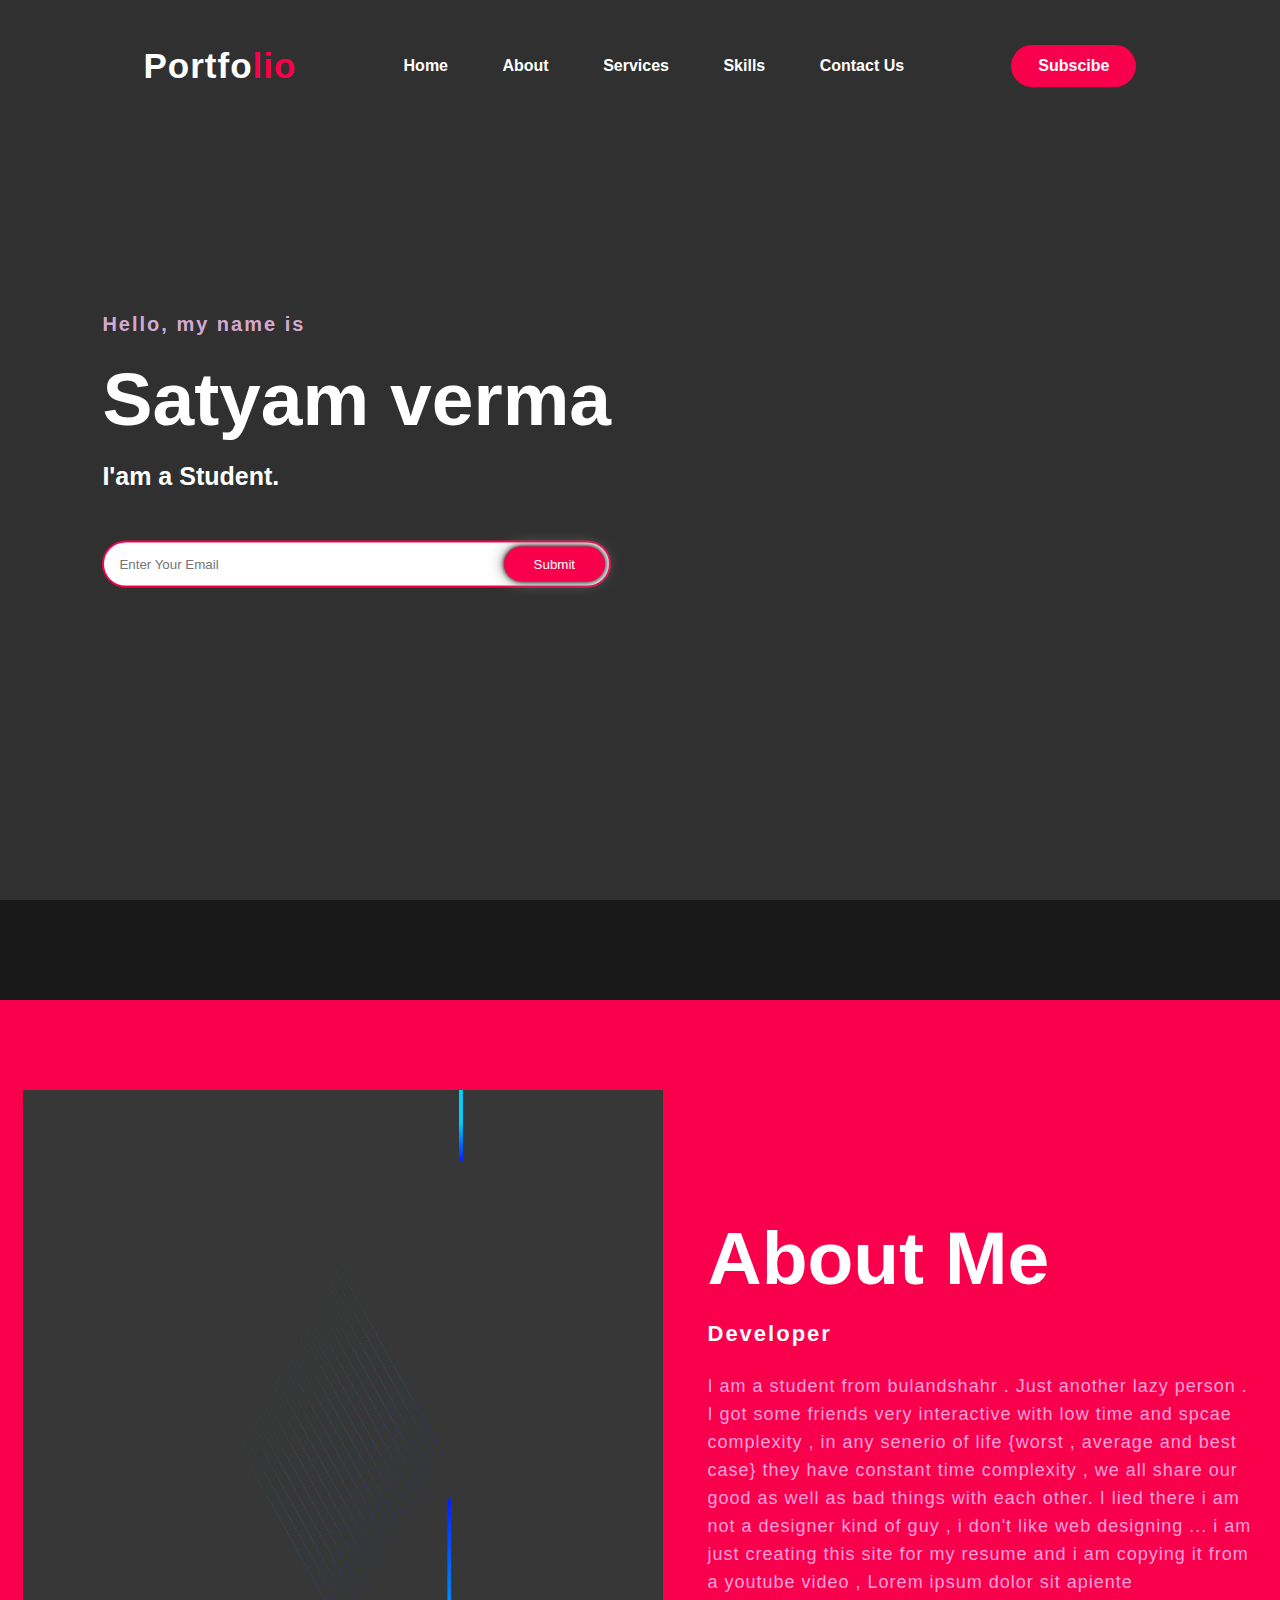
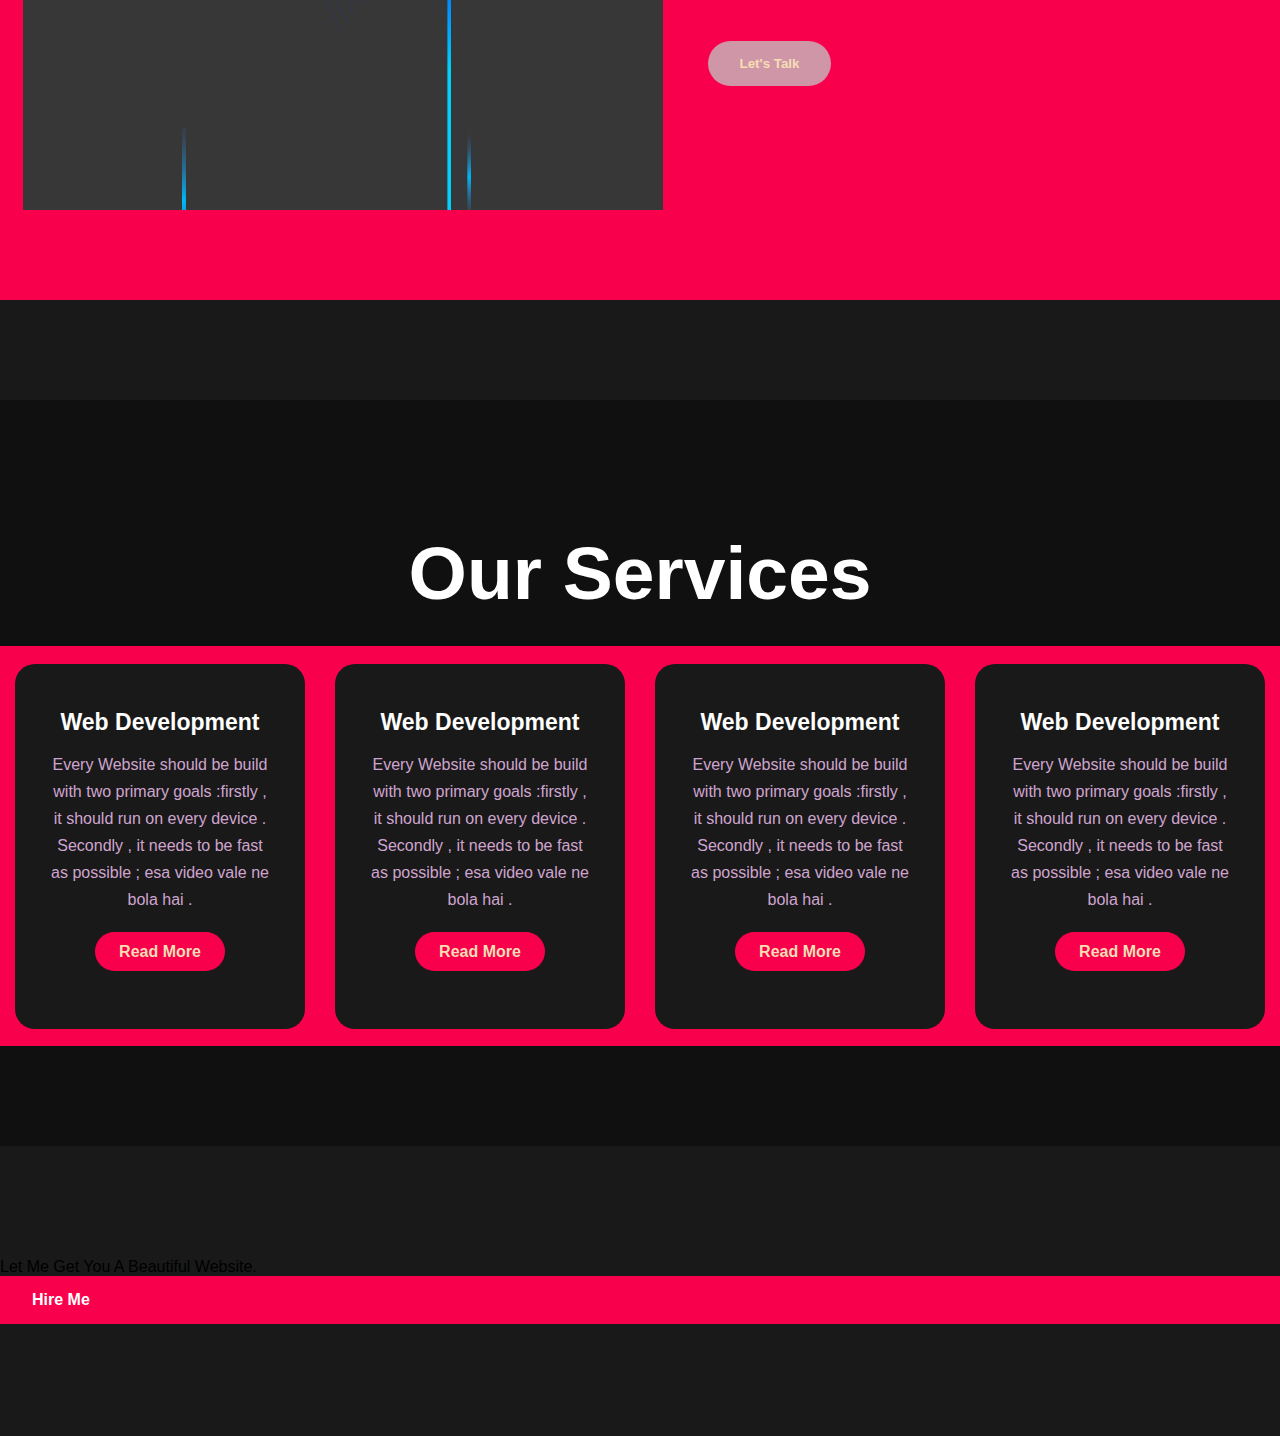
==== index.html @ 6080b409 "Rename idnex.html to index.html" ====
<!DOCTYPE html>
<html lang="en">

<head>
    <meta charset="UTF-8">
    <meta http-equiv="X-UA-Compatible" content="IE=edge">
    <meta name="viewport" content="width=device-width, initial-scale=1.0">
    <title>Document</title>
    <link rel="stylesheet" href="style.css">

    <link rel="preconnect" href="https://fonts.gstatic.com">
    <link href="https://fonts.googleapis.com/css2?family=Josefin+Sans:ital,wght@0,100;0,200;0,300;0,400;0,500;0,600;0,700;1,100;1,200;1,300;1,400;1,500;1,600;1,700&display=swap" rel="stylesheet">

    <link rel="stylesheet" href="https://cdnjs.cloudflare.com/ajax/libs/font-awesome/5.15.3/css/all.min.css" integrity="sha512-iBBXm8fW90+nuLcSKlbmrPcLa0OT92xO1BIsZ+ywDWZCvqsWgccV3gFoRBv0z+8dLJgyAHIhR35VZc2oM/gI1w==" crossorigin="anonymous" referrerpolicy="no-referrer"
    />


</head>

<body style="background-color: rgb(54, 54, 54);">

    <div class="hero">
        <nav>
            <h2 class="logo">Portfo<span>lio</span></h2>
            <ul>
                <li><a href="#">Home</a></li>
                <li><a href="#">About</a></li>
                <li><a href="#">Services</a></li>
                <li><a href="#">Skills</a></li>
                <li><a href="#">Contact us</a></li>
            </ul>
            <a href="#" class="btn">Subscibe </a>
        </nav>
        <div class="content">
            <h4>Hello, my name is</h4>
            <h1>Satyam verma</h1>
            <h3>I'am a Student.</h3>
            <div class="newslatter">
                <form>
                    <input type='email' name='email' id="mail" placeholder="Enter Your Email">
                    <input type="submit" name='submit'>
                </form>
            </div>
        </div>
    </div>

    <!-- About section start -->

    <section class="about">
        <div class="main">
            <img src="b.jpg" alt="">
            <div class="about-text">
                <h2>About Me</h2>
                <h5>Developer <span> & Designer </span></h5>
                <p>I am a student from bulandshahr . Just another lazy person . I got some friends very interactive with low time and spcae complexity , in any senerio of life {worst , average and best case} they have constant time complexity , we all share
                    our good as well as bad things with each other. I lied there i am not a designer kind of guy , i don't like web designing ... i am just creating this site for my resume and i am copying it from a youtube video , Lorem ipsum dolor sit
                    apiente </p>
                <button type="button">Let's Talk</button>
            </div>
        </div>
    </section>

    <!-- service section start -->
    <div class="service">
        <div class="title">
            <h2>Our Services</h2>
            <div class="box">
                <div class="card">
                    <i class="fas fa-bars"></i>
                    <h5>Web Development</h5>
                    <div class="pra">
                        <p>Every Website should be build with two primary goals :firstly , it should run on every device . Secondly , it needs to be fast as possible ; esa video vale ne bola hai .</p>
                        <p style="text-align:center;">
                            <a href="#" class="button">Read More</a>
                        </p>

                    </div>
                </div>
                <div class="card">
                    <i class="fas fa-user"></i>
                    <h5>Web Development</h5>
                    <div class="pra">
                        <p>Every Website should be build with two primary goals :firstly , it should run on every device . Secondly , it needs to be fast as possible ; esa video vale ne bola hai .</p>
                        <p style="text-align:center;">
                            <a href="#" class="button">Read More</a>
                        </p>

                    </div>
                </div>
                <div class="card">
                    <i class="fas fa-bell"></i>
                    <h5>Web Development</h5>
                    <div class="pra">
                        <p>Every Website should be build with two primary goals :firstly , it should run on every device . Secondly , it needs to be fast as possible ; esa video vale ne bola hai .</p>
                        <p style="text-align:center;">
                            <a href="#" class="button">Read More</a>
                        </p>

                    </div>
                </div>
                <div class="card">
                    <i class="fas fa-code"></i>
                    <h5>Web Development</h5>
                    <div class="pra">
                        <p>Every Website should be build with two primary goals :firstly , it should run on every device . Secondly , it needs to be fast as possible ; esa video vale ne bola hai .</p>
                        <p style="text-align:center;">
                            <a href="#" class="button">Read More</a>
                        </p>

                    </div>


                </div>
            </div>
        </div>
    </div>
    <!-- CONTACT ME -->
    <div class="contact-me">
        <p>Let Me Get You A Beautiful Website.</p>
        <a class="button-two" href="#">Hire Me</a>
    </div>
</body>

</html>
---- style.css ----
* {
    font-family: "Poppins", sans-serif;
    margin: 0;
    padding: 0;
    box-sizing: border-box;
}

.hero {
    height: 100vh;
    width: 100%;
    background-color: rgb(48, 48, 48);
    background-size: cover;
    background-position: center;
}

nav {
    display: flex;
    align-items: center;
    justify-content: space-around;
    padding-top: 45px;
    padding-left: 8%;
    padding-right: 8%;
}

.logo {
    color: white;
    font-size: 35px;
    letter-spacing: 1px;
    cursor: pointer;
}

span {
    color: #f9004d;
}

nav ul li {
    list-style-type: none;
    display: inline-block;
    padding: 10px 25px;
}

nav ul li a {
    color: white;
    text-decoration: none;
    font-weight: bold;
    text-transform: capitalize;
}

nav ul li a:hover {
    color: #f9004d;
    transition: 0.4s;
}

.btn {
    background-color: #f9004d;
    color: white;
    text-decoration: none;
    border: 2px solid transparent;
    font-weight: bold;
    padding: 10px 25px;
    border-radius: 30px;
    transition: transform 0.4s;
}

.btn:hover {
    transform: scale(1.2);
}

.content {
    position: absolute;
    top: 50%;
    left: 8%;
    transform: translateY(-50%);
}

h1 {
    color: white;
    margin: 20px 0px 20px;
    font-size: 75px;
}

h3 {
    color: white;
    font-size: 25px;
    margin-bottom: 50px;
}

h4 {
    color: #fcfc;
    letter-spacing: 2px;
    font-size: 20px;
}

.newslatter form {
    width: 38px;
    min-width: 100%;
    position: relative;
}

.newslatter form input:first-child {
    display: inline-block;
    width: 100%;
    padding: 14px 130px 14px 15px;
    border: 2px solid #f9004d;
    outline: none;
    border-radius: 30px;
}

.newslatter form input:last-child {
    position: absolute;
    display: inline-block;
    outline: none;
    border: none;
    padding: 10px 30px;
    border-radius: 30px;
    background-color: #f9004d;
    color: white;
    box-shadow: 0px 0px 5px #000, 0px 0px 15px #858585;
    top: 6px;
    right: 6px;
}


/* ------------------ */

.about img {
    height: 80vh;
    width: 50%;
}

.about {
    width: 100%;
    padding: 100px 0px;
    background-color: #191919;
}

.about-text {
    width: 550px;
}

.main {
    height: 100vh;
    /* max-width: 95%; */
    background-color: #f9004d;
    margin: 0 auto;
    display: flex;
    align-items: center;
    justify-content: space-around;
}

.about-text h2 {
    color: white;
    font-size: 75px;
    text-transform: capitalize;
    margin-bottom: 20px;
}

.about-text h5 {
    color: white;
    letter-spacing: 2px;
    font-size: 22px;
    margin-bottom: 25px;
    text-transform: capitalize;
}

.about-text p {
    color: #fcfc;
    letter-spacing: 1px;
    line-height: 28px;
    font-size: 18px;
    margin-bottom: 45px;
}

button {
    background-color: #cf96a8;
    color: wheat;
    text-decoration: none;
    border: 2px solid transparent;
    font-weight: bold;
    padding: 13px 30px;
    border-radius: 30px;
    transition: .4s;
}

button:hover {
    background-color: transparent;
    border: 2px solid #f9004d;
    cursor: pointer;
}

.service {
    background: #101010;
    width: 100%;
    padding: 100px 0px;
}

.title h2 {
    color: WHITE;
    width: 1130px;
    /* background-color: #f9004d;0 */
    font-size: 75px;
    margin: 30px auto;
    text-align: center;
}

.box {
    display: flex;
    justify-content: center;
    align-items: center;
    min-height: 400px;
    background-color: #f9004d;
}

.card {
    height: 365px;
    width: 335px;
    padding: 20px 35PX;
    background: #191919;
    border-radius: 20px;
    margin: 15px;
    position: relative;
    overflow: hidden;
    text-align: center;
}

.card i {
    font-size: 50px;
    display: block;
    text-align: center;
    margin: 25px 0px;
    color: #f9004d;
}

h5 {
    color: white;
    font-size: 23px;
    margin-bottom: 15px;
}

.pra p {
    color: #fcfc;
    font-size: 16px;
    line-height: 27px;
    margin-bottom: 25px;
}

.card .button {
    background-color: #f9004d;
    color: wheat;
    text-decoration: none;
    border: 2px solid transparent;
    font-weight: bold;
    padding: 9px 22px;
    border-radius: 30px;
    transition: .4s;
}

.card .button:hover {
    background-color: transparent;
    border: 2px solid #f9004d;
    cursor: pointer;
}

.contact-me {
    width: 100%;
    height: 290px;
    background: #191919;
    display: flex;
    flex-direction: column;
    justify-content: center;
}

.contact-me.p {
    color: white;
    font-size: 30px;
    margin-bottom: 25px;
    font-weight: bold;
}

.contact-me .button-two {
    background-color: #f9004d;
    text-decoration: NONE;
    color: white;
    border: 2px solid transparent;
    font-weight: bold;
    padding: 13px 30px;
    transition: .4s;
}

.contact-me .button-two:hover {}
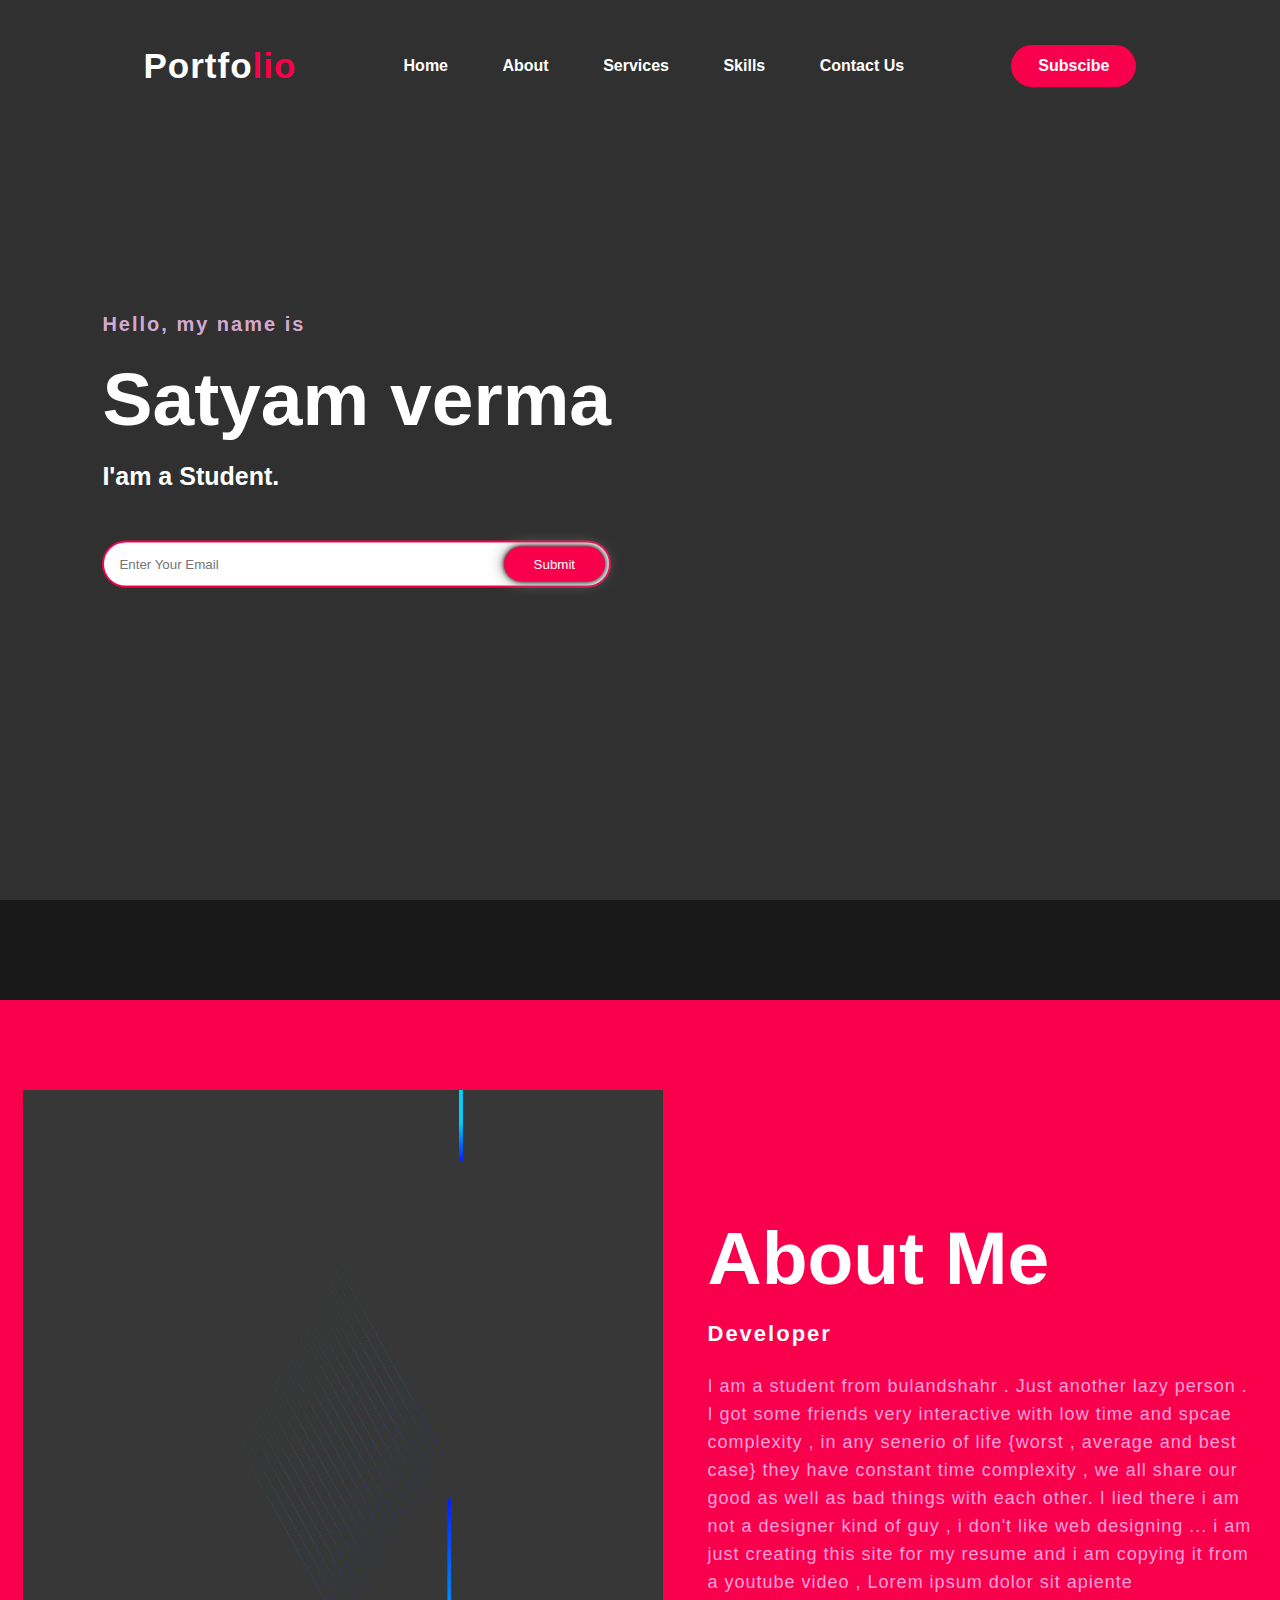
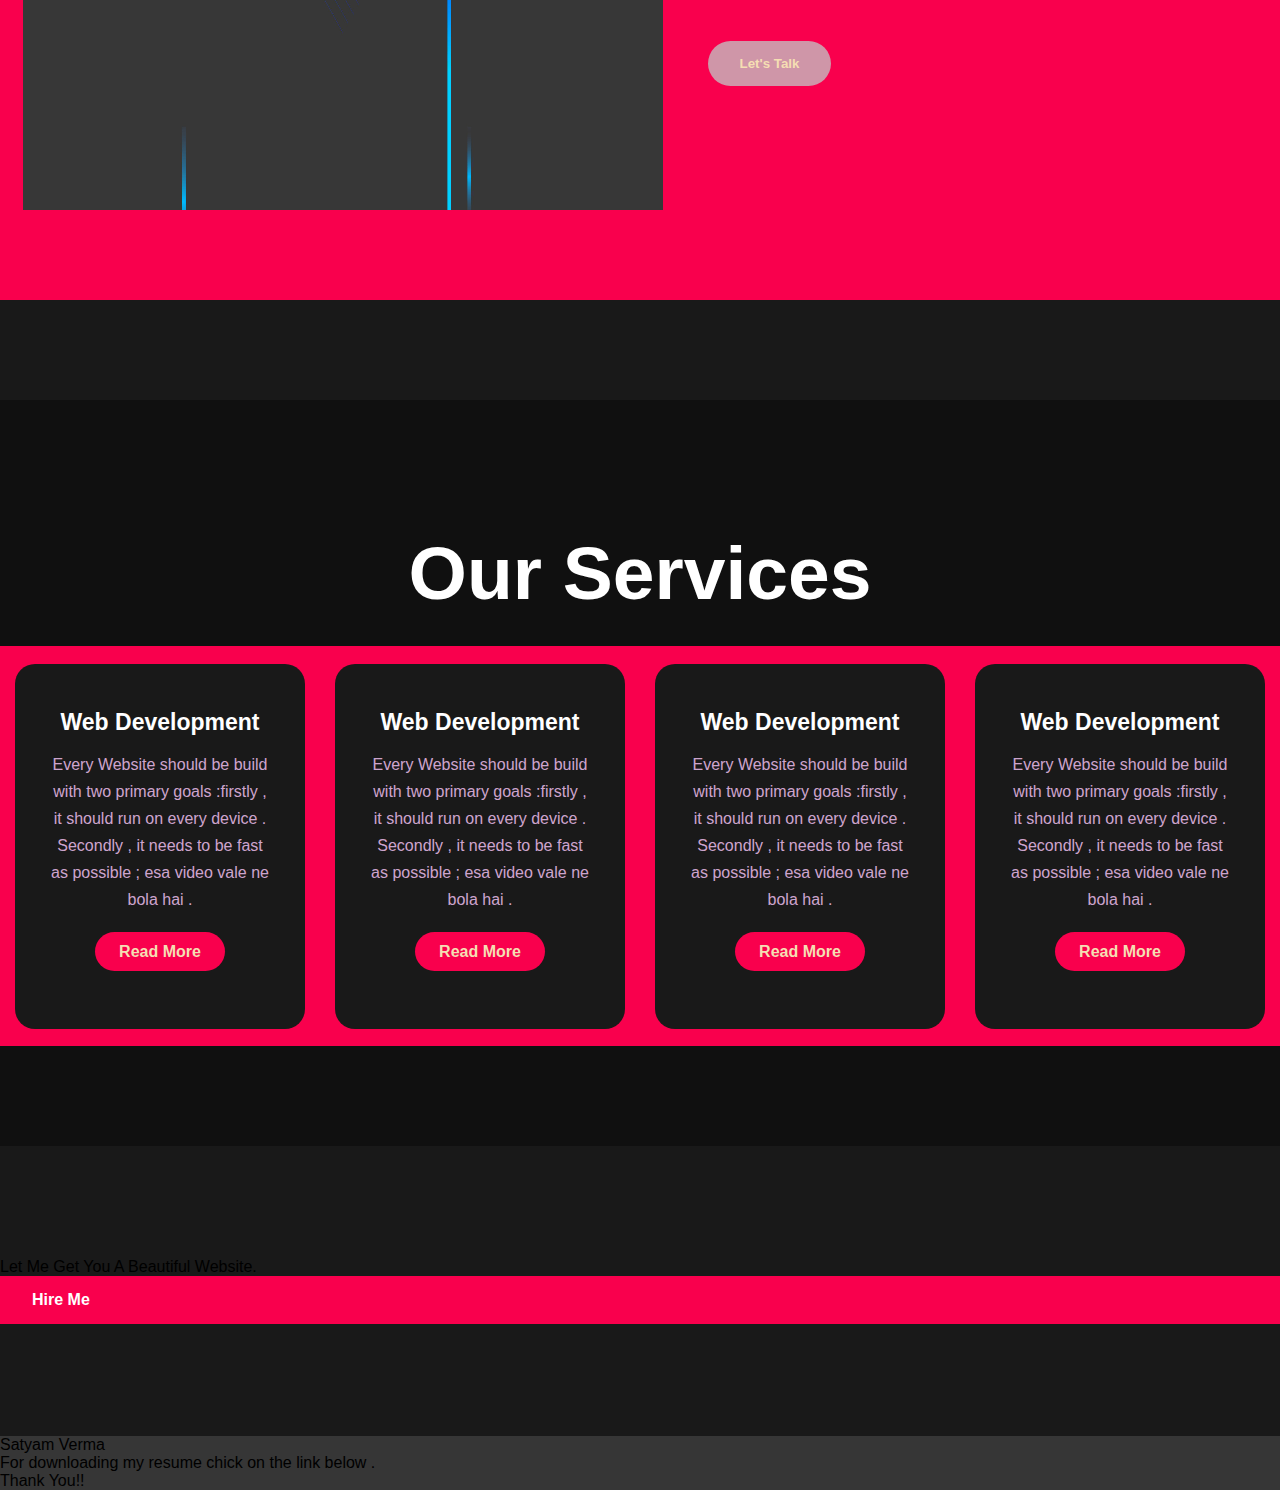
==== commit 6a0f2ff4: "Update index.html" ====
--- a/index.html
+++ b/index.html
@@ -119,6 +119,18 @@
         <p>Let Me Get You A Beautiful Website.</p>
         <a class="button-two" href="#">Hire Me</a>
     </div>
+
+    <!-- footer -->
+    <footer>
+        <p>Satyam Verma</p>
+        <p>For downloading my resume chick on the link below . </p>
+        <div class="social">
+            <a href="#"><i class="fa fa-instagram"></i>  </a>
+            <a href="#"><i class="fa fa-bell"></i></a>
+            <a href="#"><i class="fa fa-linkedin"></i></a>
+        </div>
+        <p class="end">Thank You!!</p>
+    </footer>
 </body>
 
 </html>
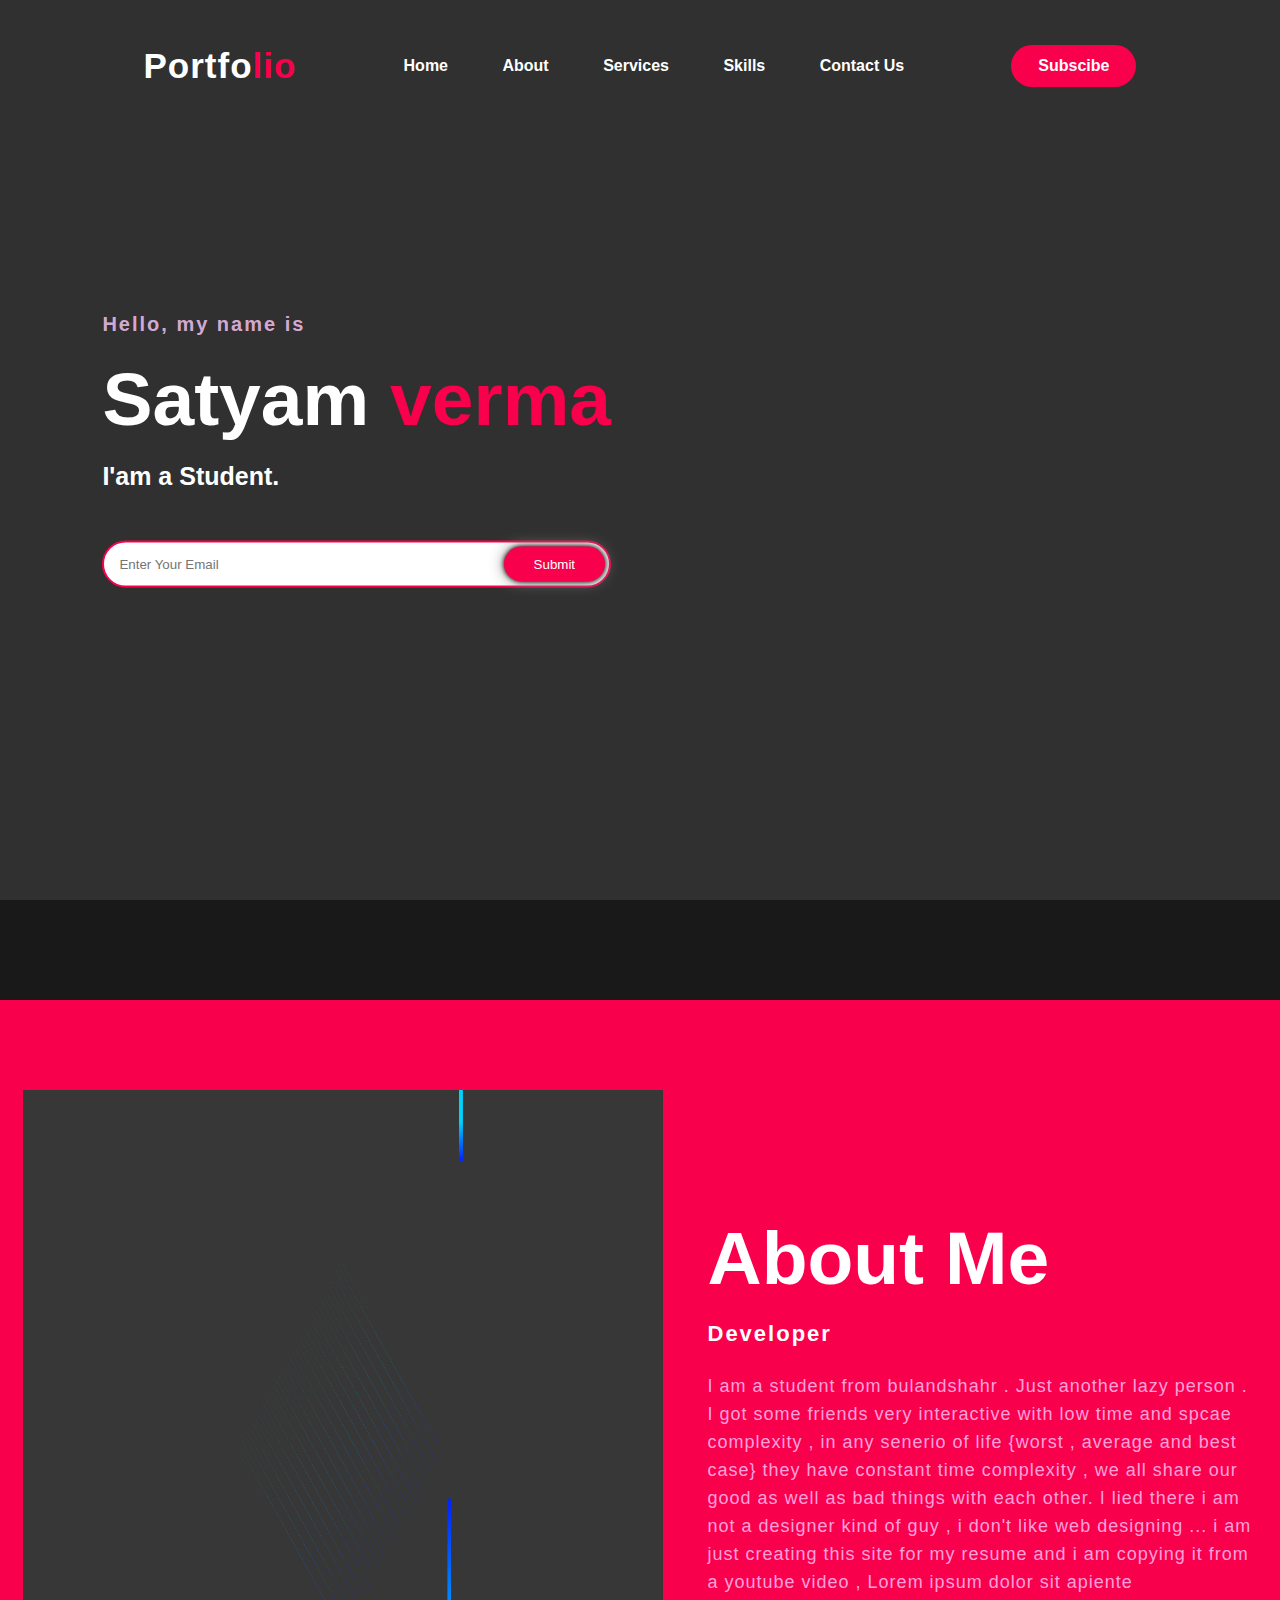
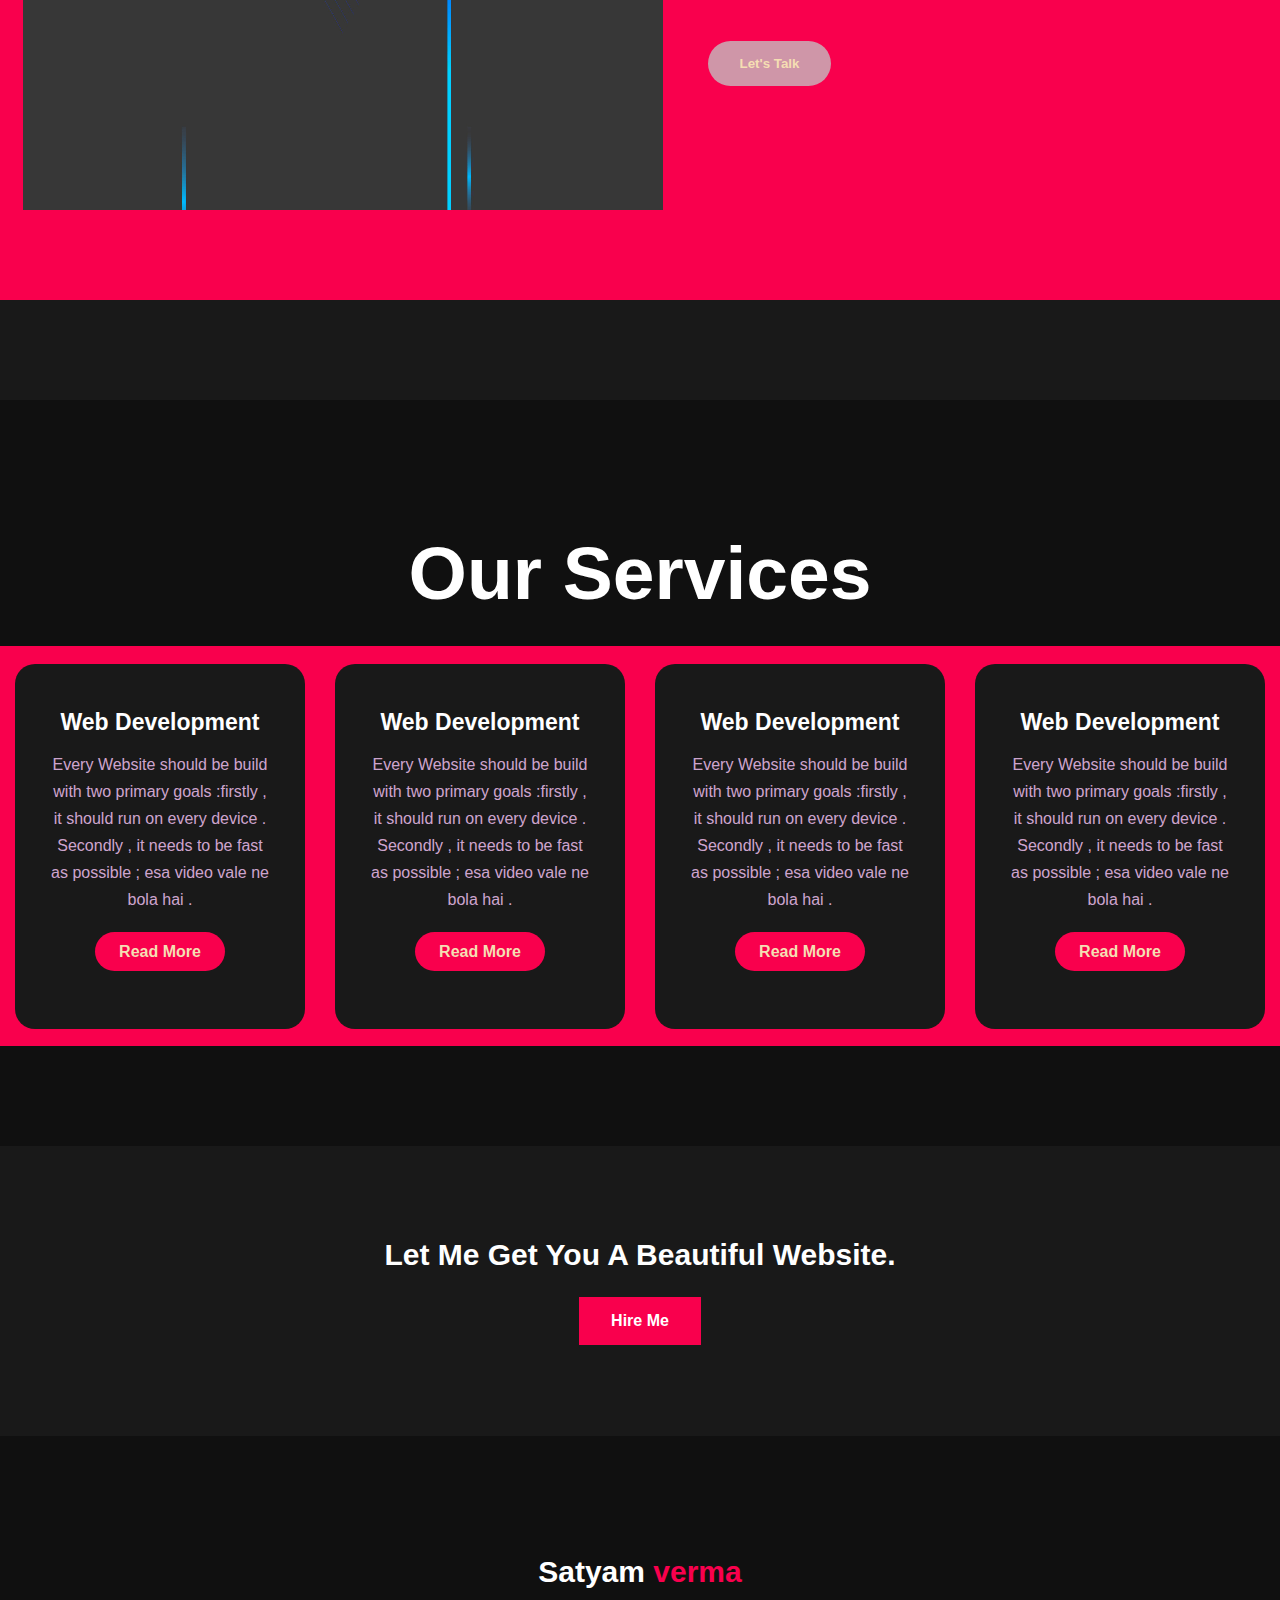
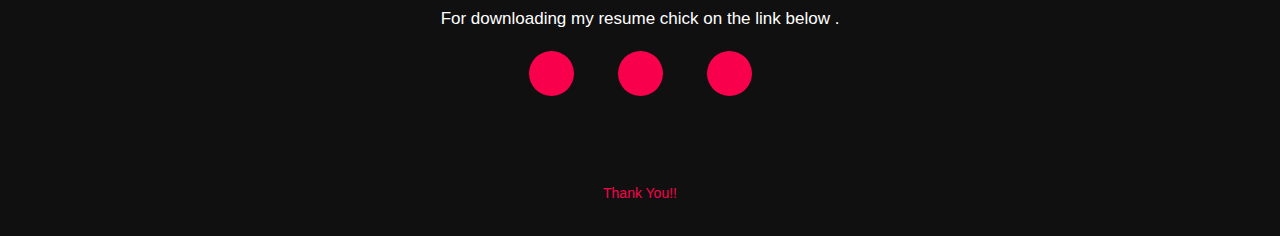
==== commit 82925dfc: "Update index.html" ====
--- a/index.html
+++ b/index.html
@@ -33,7 +33,7 @@
         </nav>
         <div class="content">
             <h4>Hello, my name is</h4>
-            <h1>Satyam verma</h1>
+            <h1>Satyam  <span>verma</span></h1>
             <h3>I'am a Student.</h3>
             <div class="newslatter">
                 <form>
@@ -122,7 +122,7 @@
 
     <!-- footer -->
     <footer>
-        <p>Satyam Verma</p>
+        <p>Satyam  <span>verma</span></p>
         <p>For downloading my resume chick on the link below . </p>
         <div class="social">
             <a href="#"><i class="fa fa-instagram"></i>  </a>
--- a/style.css
+++ b/style.css
@@ -266,11 +266,12 @@
     height: 290px;
     background: #191919;
     display: flex;
+    align-items: center;
     flex-direction: column;
     justify-content: center;
 }
 
-.contact-me.p {
+.contact-me p {
     color: white;
     font-size: 30px;
     margin-bottom: 25px;
@@ -287,4 +288,63 @@
     transition: .4s;
 }
 
-.contact-me .button-two:hover {}+.contact-me .button-two:hover {
+    background-color: transparent;
+    border: 2px solid #f9004d;
+    cursor: pointer;
+}
+
+footer {
+    position: relative;
+    width: 100%;
+    height: 400px;
+    background: #101010;
+    display: flex;
+    flex-direction: column;
+    align-items: center;
+    justify-content: center;
+}
+
+footer p:nth-child(1) {
+    font-size: 30px;
+    color: white;
+    margin-bottom: 20px;
+    font-weight: bold;
+}
+
+footer p:nth-child(2) {
+    font-size: 17px;
+    color: white;
+    width: 500px;
+    text-align: center;
+}
+
+.social {
+    display: flex;
+}
+
+.social a {
+    width: 45px;
+    height: 45px;
+    display: flex;
+    align-items: center;
+    justify-content: center;
+    background: #f9004d;
+    border-radius: 50%;
+    margin: 22px;
+    color: white;
+    text-decoration: none;
+    font-size: 20px;
+}
+
+.social a:hover {
+    transform: scale(1.3);
+    transition: .3s;
+}
+
+.end {
+    position: absolute;
+    color: #f9004d;
+    bottom: 35px;
+    font-size: 14px;
+}
